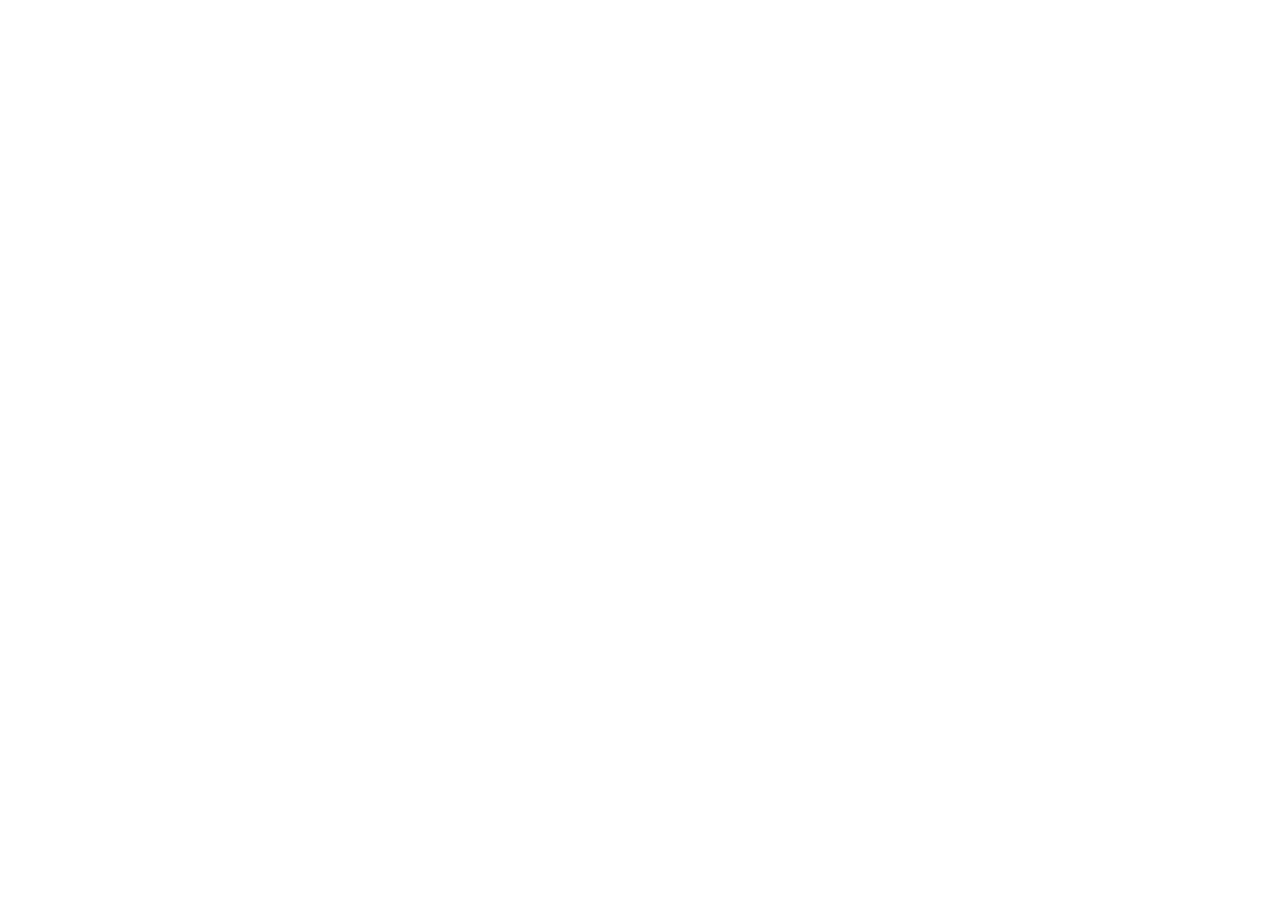
==== pages/cast.html @ 5bb96e89 "feat: Burger menu working, templates for the rest" ====
<!doctype html>
<html lang="en">
  <head>
    <meta charset="UTF-8" />
    <meta name="viewport" content="width=device-width, initial-scale=1.0" />
    <title>Dexter - Cast</title>
  </head>
  <body></body>
</html>
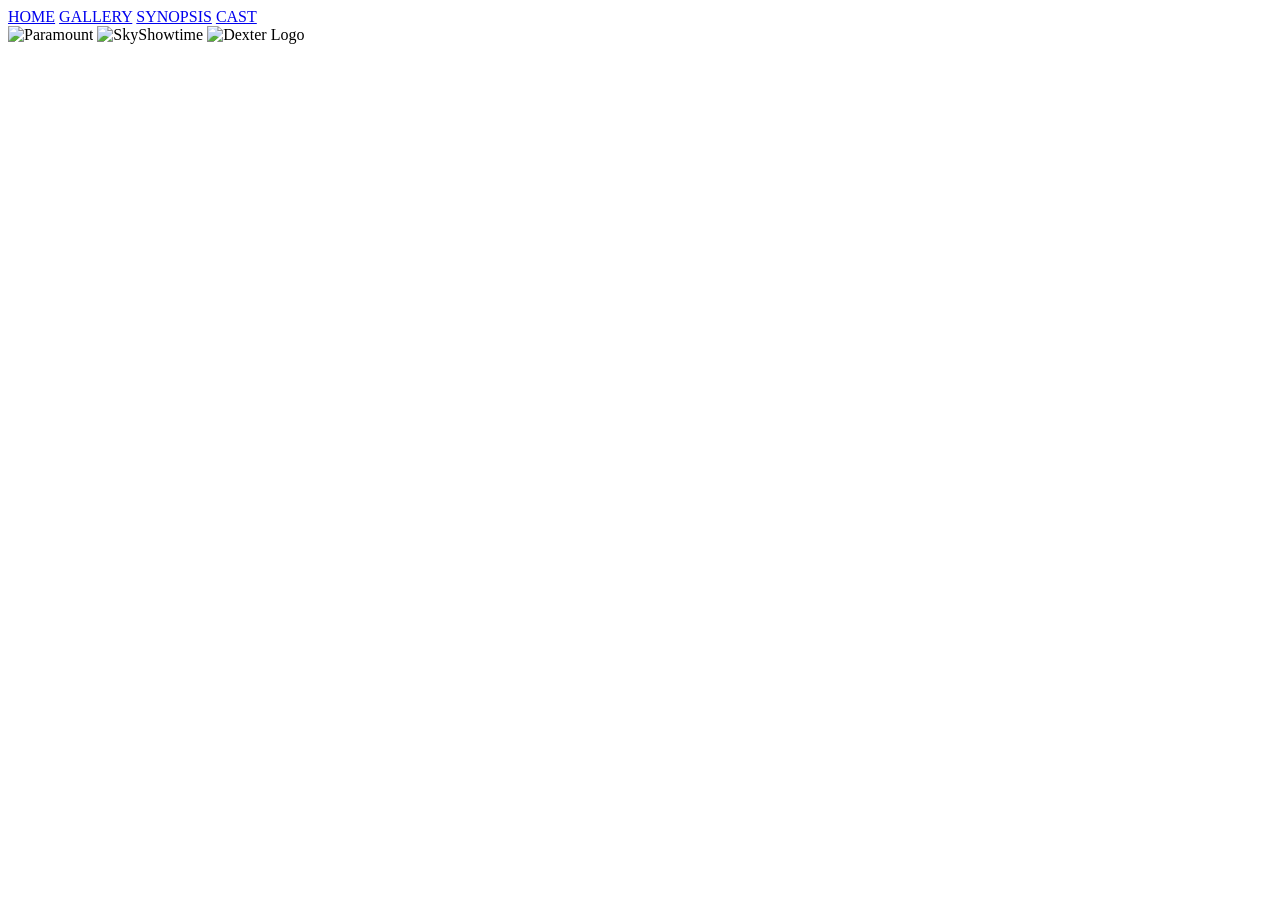
==== commit 6a2c3b34: "feat: Templates" ====
--- a/pages/cast.html
+++ b/pages/cast.html
@@ -3,7 +3,81 @@
   <head>
     <meta charset="UTF-8" />
     <meta name="viewport" content="width=device-width, initial-scale=1.0" />
+    <link rel="stylesheet" type="text/css" href="./styles/cast.css" />
+    <link rel="preconnect" href="https://fonts.googleapis.com" />
+    <link rel="preconnect" href="https://fonts.gstatic.com" crossorigin />
+    <link
+      href="https://fonts.googleapis.com/css2?family=Lato:ital,wght@0,100;0,300;0,400;0,700;0,900;1,100;1,300;1,400;1,700;1,900&family=Special+Elite&display=swap"
+      rel="stylesheet"
+    />
+    <script
+      src="https://kit.fontawesome.com/01ed1881ad.js"
+      crossorigin="anonymous"
+    ></script>
+    <script src="./scripts/burger.js" defer></script>
     <title>Dexter - Cast</title>
   </head>
-  <body></body>
+  <body>
+    <div id="wrapper">
+      <!-- HEADER -->
+      <header>
+        <div id="burger_button">
+          <i class="fa-solid fa-bars"></i>
+        </div>
+        <nav id="nav_links">
+          <div id="site_links">
+            <a class="active" href="./index.html">HOME</a>
+            <a href="./pages/gallery.html">GALLERY</a>
+            <a href="./pages/synopsis.html">SYNOPSIS</a>
+            <a href="./pages/cast.html">CAST</a>
+          </div>
+          <div id="SoMe_links">
+            <a
+              href="https://x.com/theagency_sho"
+              target="_blank"
+              rel="noopener noreferrer"
+              aria-label="Dexter on X"
+            >
+              <i class="fa-brands fa-x-twitter"></i>
+            </a>
+
+            <a
+              href="https://www.facebook.com/DexterOnShowtime"
+              target="_blank"
+              rel="noopener noreferrer"
+              aria-label="Dexter on Facebook"
+            >
+              <i class="fa-brands fa-facebook-f"></i>
+            </a>
+
+            <a
+              href="https://www.instagram.com/sho_dexter/"
+              target="_blank"
+              rel="noopener noreferrer"
+              aria-label="Dexter on Instagram"
+            >
+              <i class="fa-brands fa-instagram"></i>
+            </a>
+
+            <a
+              href="https://www.youtube.com/@Dexter"
+              target="_blank"
+              rel="noopener noreferrer"
+              aria-label="Dexter on YouTube"
+            >
+              <i class="fa-brands fa-youtube"></i>
+            </a>
+          </div>
+        </nav>
+      </header>
+      <!-- MAIN -->
+      <main></main>
+      <!-- FOOTER -->
+      <footer>
+        <img alt="Paramount" src="./images/footer/paramount.svg" />
+        <img alt="SkyShowtime" src="./images/footer/skyshowtime.svg" />
+        <img alt="Dexter Logo" src="./images/footer/dexter_logo2.svg" />
+      </footer>
+    </div>
+  </body>
 </html>
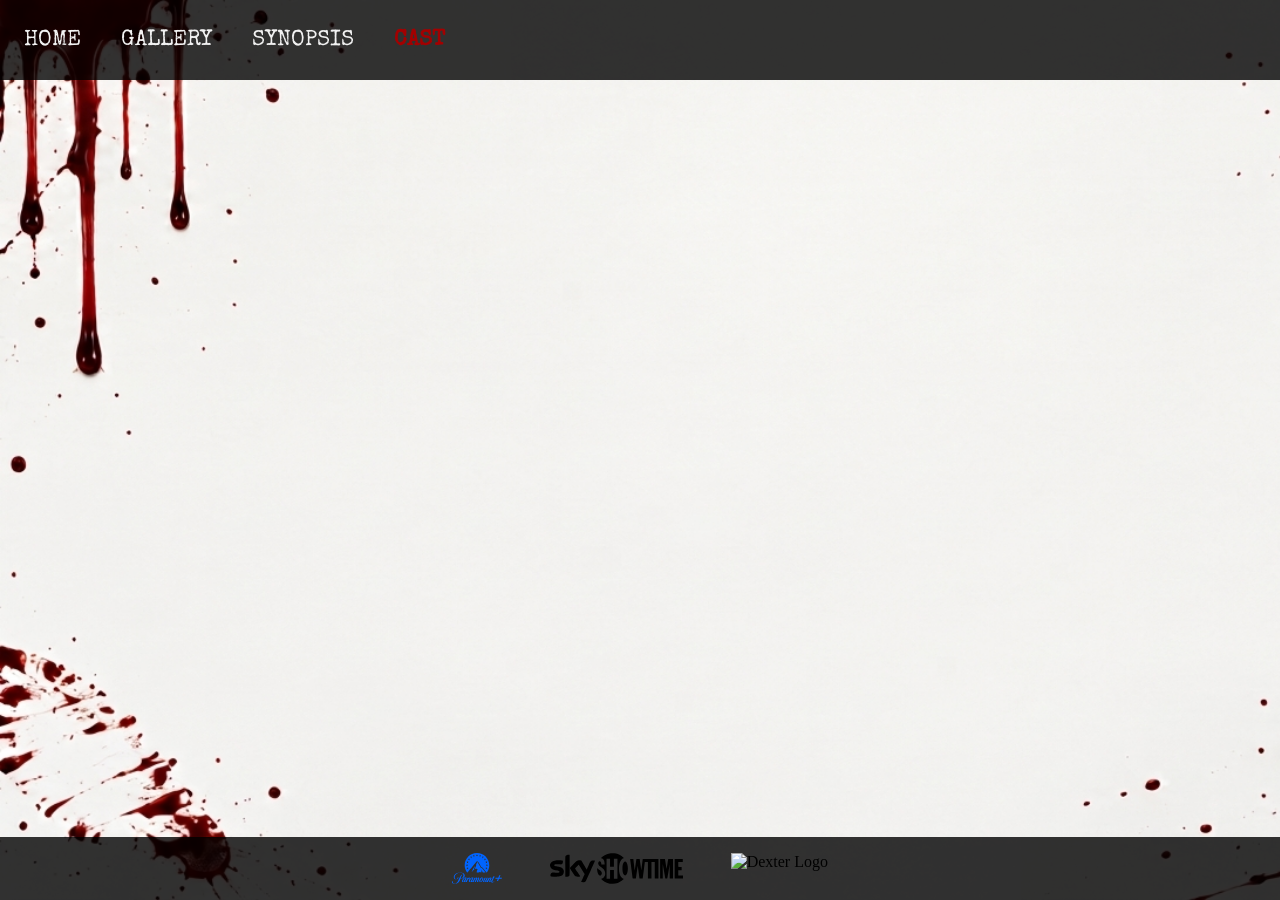
==== commit 98b13440: "fix: Template links fix" ====
--- a/pages/cast.html
+++ b/pages/cast.html
@@ -3,7 +3,7 @@
   <head>
     <meta charset="UTF-8" />
     <meta name="viewport" content="width=device-width, initial-scale=1.0" />
-    <link rel="stylesheet" type="text/css" href="./styles/cast.css" />
+    <link rel="stylesheet" type="text/css" href="../styles/cast.css" />
     <link rel="preconnect" href="https://fonts.googleapis.com" />
     <link rel="preconnect" href="https://fonts.gstatic.com" crossorigin />
     <link
@@ -14,7 +14,7 @@
       src="https://kit.fontawesome.com/01ed1881ad.js"
       crossorigin="anonymous"
     ></script>
-    <script src="./scripts/burger.js" defer></script>
+    <script src="../scripts/burger.js" defer></script>
     <title>Dexter - Cast</title>
   </head>
   <body>
@@ -26,10 +26,10 @@
         </div>
         <nav id="nav_links">
           <div id="site_links">
-            <a class="active" href="./index.html">HOME</a>
-            <a href="./pages/gallery.html">GALLERY</a>
-            <a href="./pages/synopsis.html">SYNOPSIS</a>
-            <a href="./pages/cast.html">CAST</a>
+            <a href="../index.html">HOME</a>
+            <a href="./gallery.html">GALLERY</a>
+            <a href="./synopsis.html">SYNOPSIS</a>
+            <a class="active" href="./cast.html">CAST</a>
           </div>
           <div id="SoMe_links">
             <a
@@ -74,9 +74,9 @@
       <main></main>
       <!-- FOOTER -->
       <footer>
-        <img alt="Paramount" src="./images/footer/paramount.svg" />
-        <img alt="SkyShowtime" src="./images/footer/skyshowtime.svg" />
-        <img alt="Dexter Logo" src="./images/footer/dexter_logo2.svg" />
+        <img alt="Paramount" src="../images/footer/paramount.svg" />
+        <img alt="SkyShowtime" src="../images/footer/skyshowtime.svg" />
+        <img alt="Dexter Logo" src="../images/footer/dexter_logo2.svg" />
       </footer>
     </div>
   </body>
--- a/styles/cast.css
+++ b/styles/cast.css
@@ -0,0 +1 @@
+@import url("standard.css");
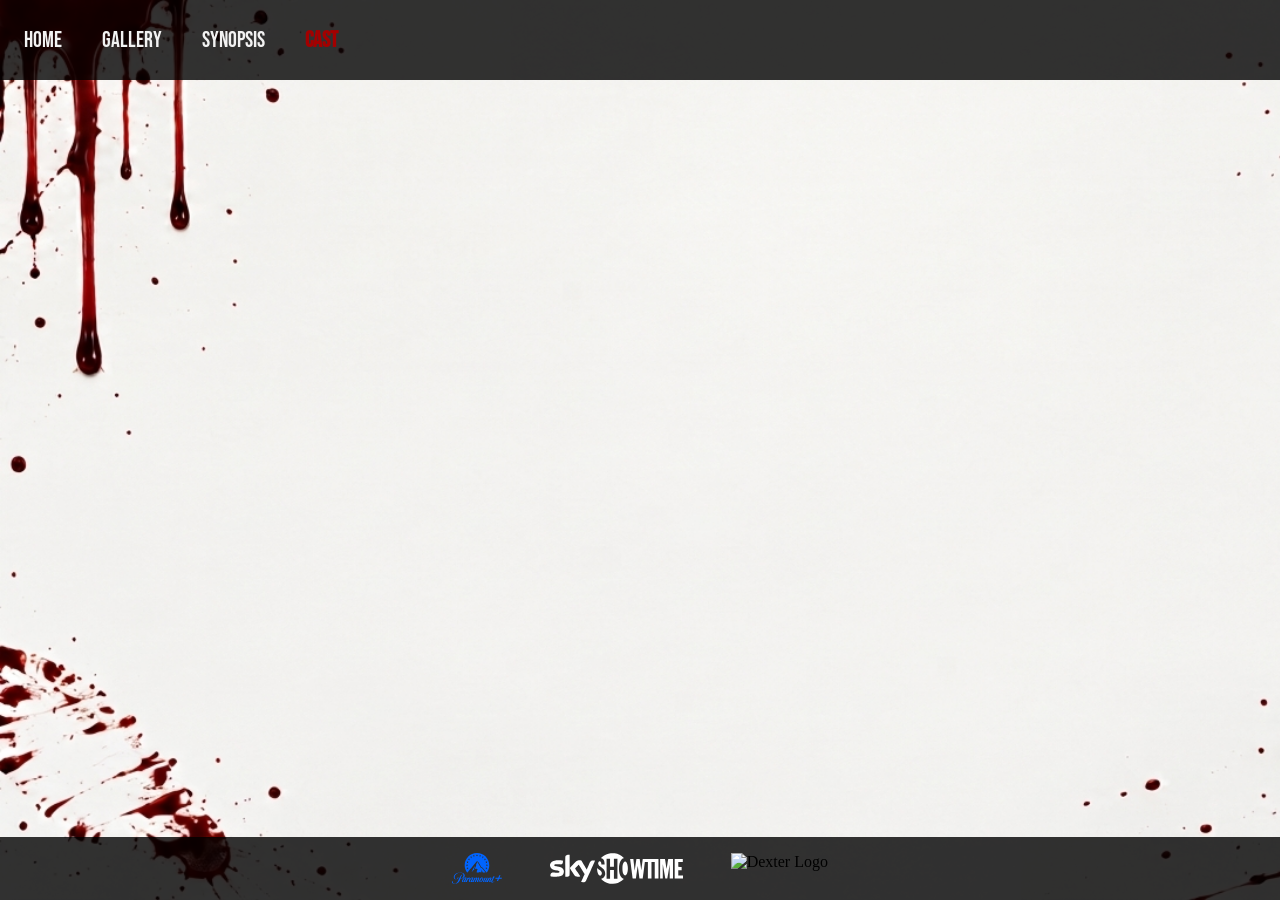
==== commit 16a7e0e4: "fix: Moved to import in css standard" ====
--- a/pages/cast.html
+++ b/pages/cast.html
@@ -4,12 +4,6 @@
     <meta charset="UTF-8" />
     <meta name="viewport" content="width=device-width, initial-scale=1.0" />
     <link rel="stylesheet" type="text/css" href="../styles/cast.css" />
-    <link rel="preconnect" href="https://fonts.googleapis.com" />
-    <link rel="preconnect" href="https://fonts.gstatic.com" crossorigin />
-    <link
-      href="https://fonts.googleapis.com/css2?family=Lato:ital,wght@0,100;0,300;0,400;0,700;0,900;1,100;1,300;1,400;1,700;1,900&family=Special+Elite&display=swap"
-      rel="stylesheet"
-    />
     <script
       src="https://kit.fontawesome.com/01ed1881ad.js"
       crossorigin="anonymous"
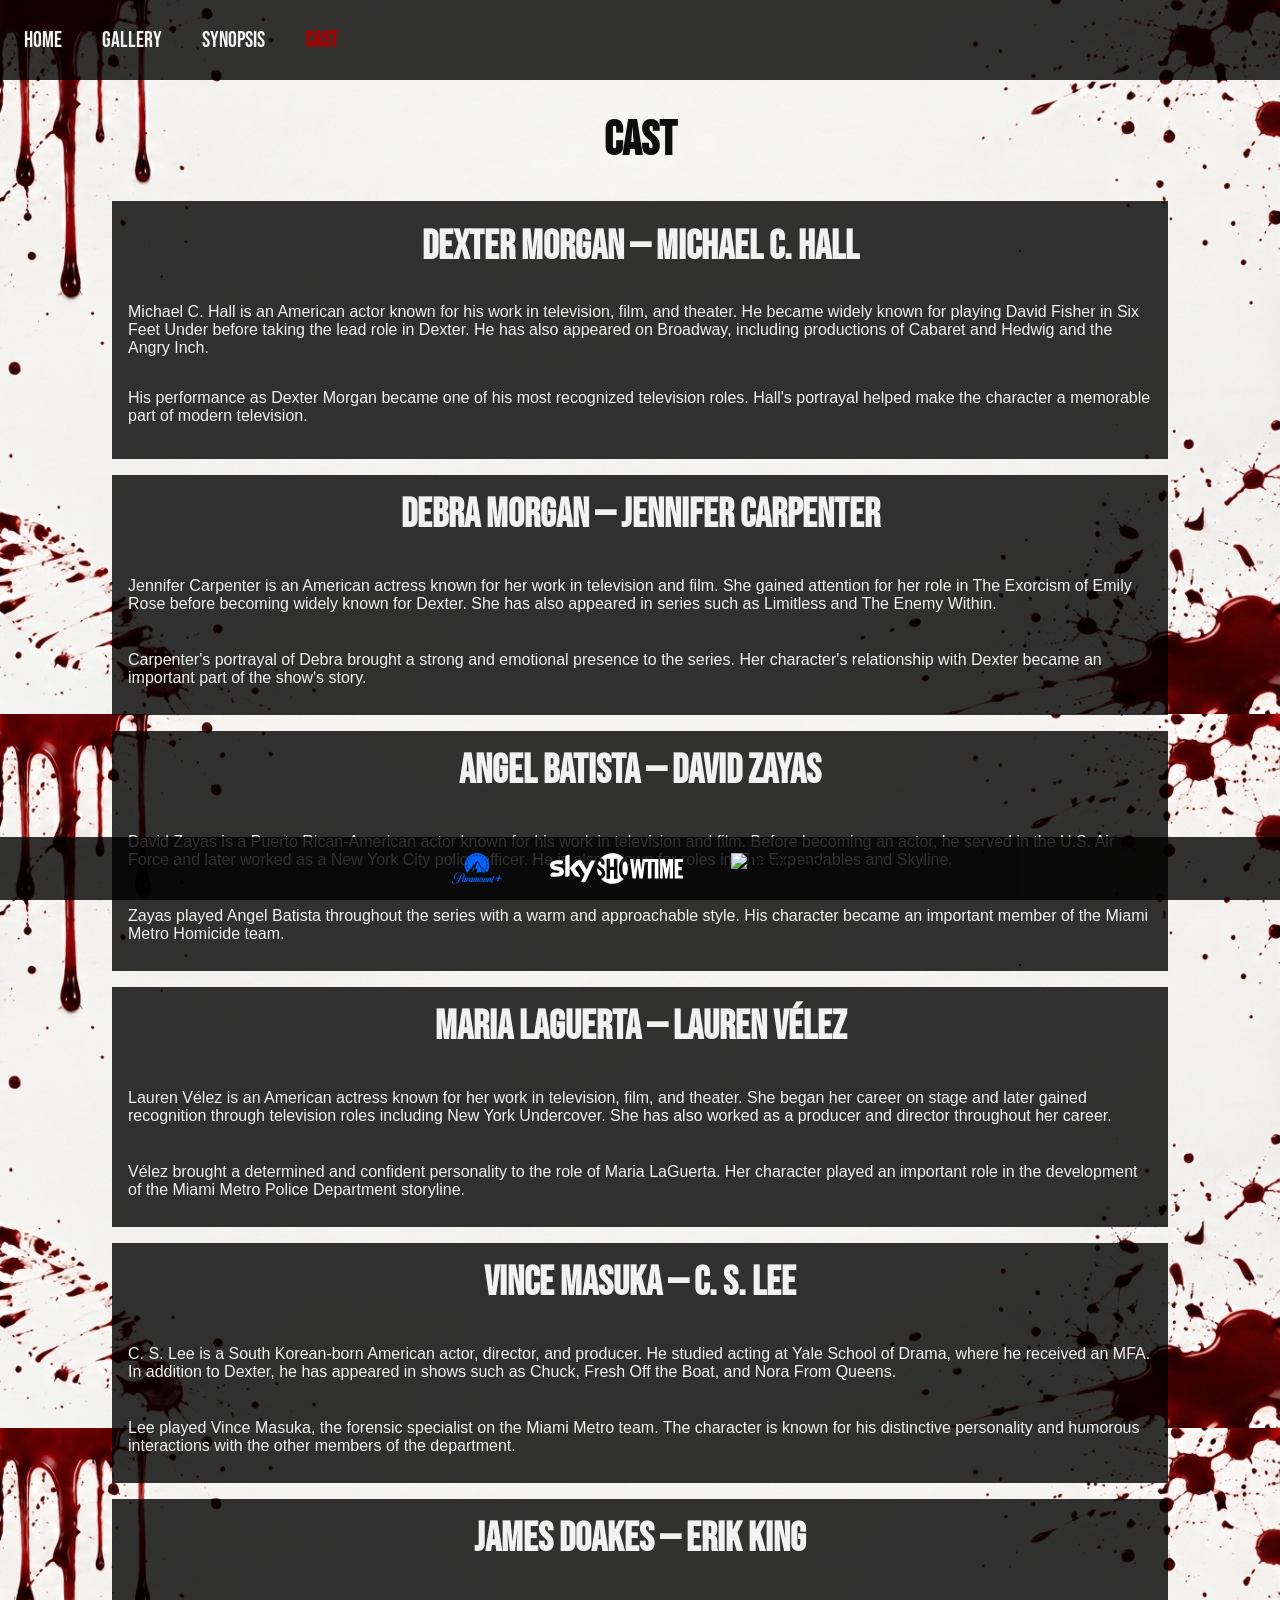
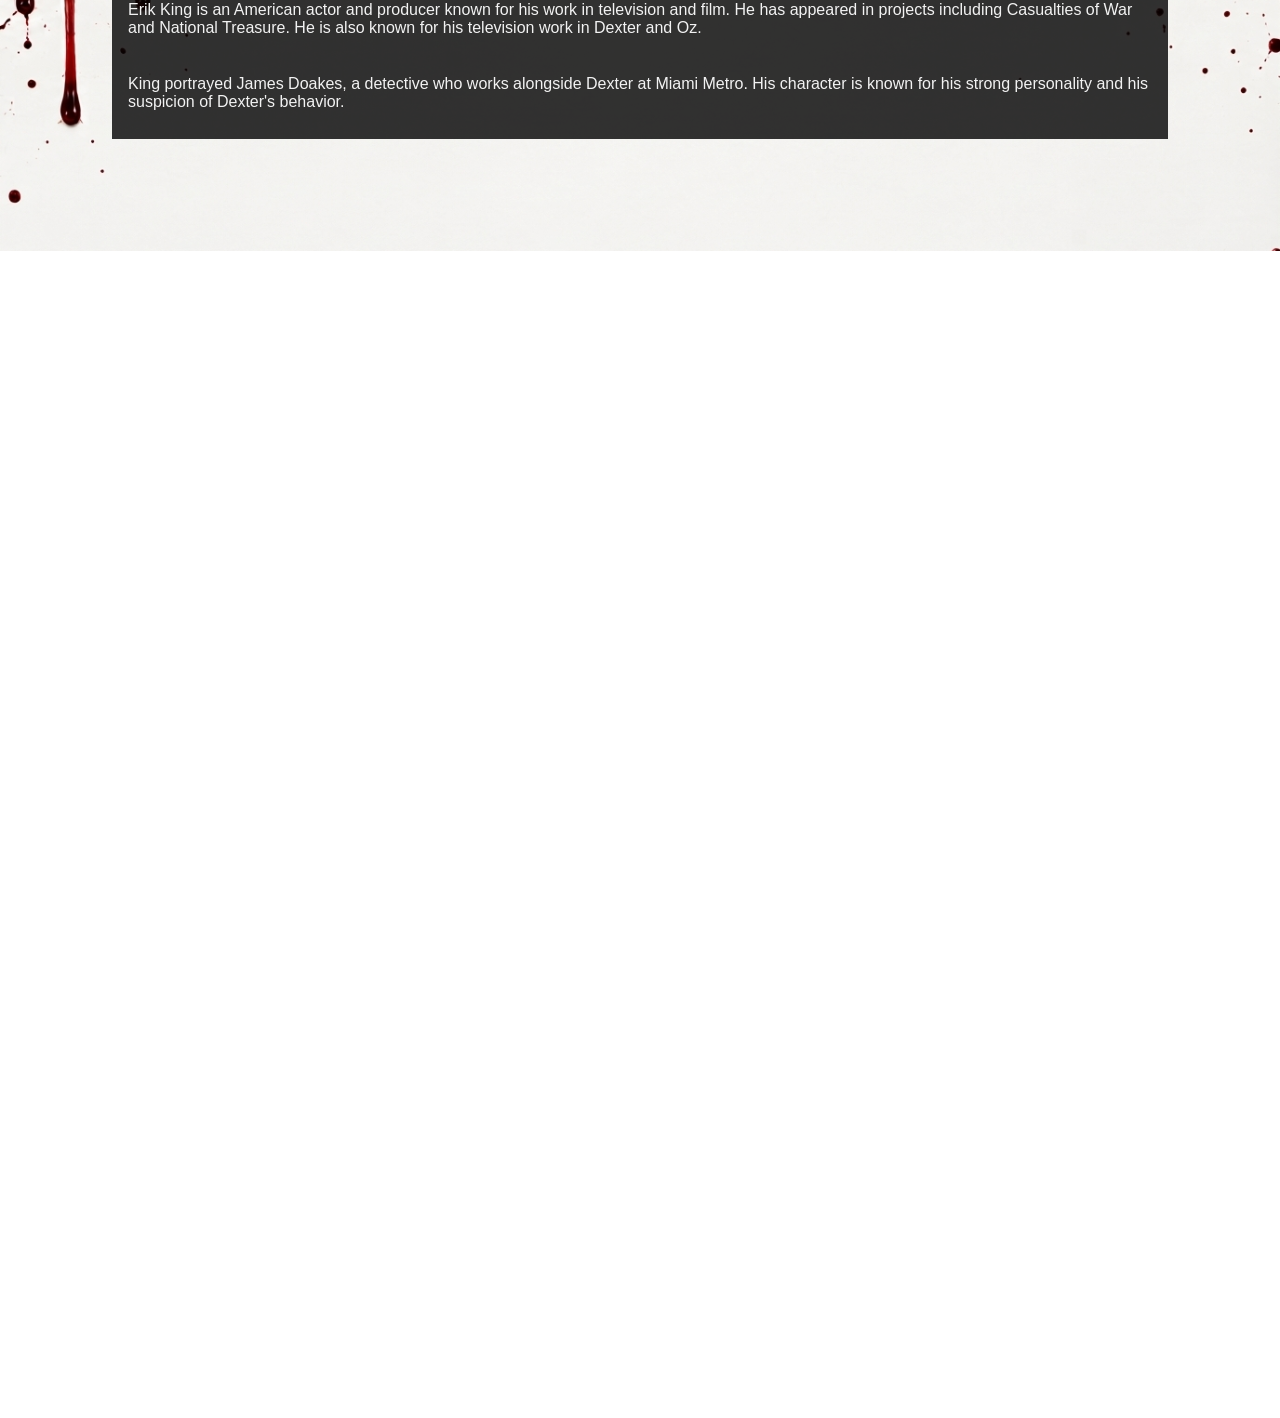
==== commit 7e7d4838: "feat: First version completed" ====
--- a/pages/cast.html
+++ b/pages/cast.html
@@ -65,7 +65,194 @@
         </nav>
       </header>
       <!-- MAIN -->
-      <main></main>
+      <main>
+        <h1>Cast</h1>
+        <section id="cast_container">
+          <article>
+            <picture>
+              <source
+                media="(max-width: 600px)"
+                srcset="../images/cast/dexter_600.jpg"
+              />
+              <source
+                media="(min-width: 601px)"
+                srcset="../images/cast/dexter.jpg"
+              />
+              <img
+                src="../images/cast/dexter.jpg"
+                alt="Michael C. Hall"
+                loading="lazy"
+              />
+            </picture>
+            <h3>Dexter Morgan — Michael C. Hall</h3>
+            <p>
+              Michael C. Hall is an American actor known for his work in
+              television, film, and theater. He became widely known for playing
+              David Fisher in Six Feet Under before taking the lead role in
+              Dexter. He has also appeared on Broadway, including productions of
+              Cabaret and Hedwig and the Angry Inch.
+            </p>
+            <p>
+              His performance as Dexter Morgan became one of his most recognized
+              television roles. Hall's portrayal helped make the character a
+              memorable part of modern television.
+            </p>
+          </article>
+
+          <article>
+            <picture>
+              <source
+                media="(max-width: 600px)"
+                srcset="../images/cast/debra_600.jpg"
+              />
+              <source
+                media="(min-width: 601px)"
+                srcset="../images/cast/debra.jpg"
+              />
+              <img
+                src="../images/cast/debra.jpg"
+                alt="Jennifer Carpenter"
+                loading="lazy"
+              />
+            </picture>
+            <h3>Debra Morgan — Jennifer Carpenter</h3>
+            <p>
+              Jennifer Carpenter is an American actress known for her work in
+              television and film. She gained attention for her role in The
+              Exorcism of Emily Rose before becoming widely known for Dexter.
+              She has also appeared in series such as Limitless and The Enemy
+              Within.
+            </p>
+            <p>
+              Carpenter's portrayal of Debra brought a strong and emotional
+              presence to the series. Her character's relationship with Dexter
+              became an important part of the show's story.
+            </p>
+          </article>
+
+          <article>
+            <picture>
+              <source
+                media="(max-width: 600px)"
+                srcset="../images/cast/batista_600.jpg"
+              />
+              <source
+                media="(min-width: 601px)"
+                srcset="../images/cast/batista.jpg"
+              />
+              <img
+                src="../images/cast/batista.jpg"
+                alt="David Zayas"
+                loading="lazy"
+              />
+            </picture>
+            <h3>Angel Batista — David Zayas</h3>
+            <p>
+              David Zayas is a Puerto Rican-American actor known for his work in
+              television and film. Before becoming an actor, he served in the
+              U.S. Air Force and later worked as a New York City police officer.
+              He is also known for roles in The Expendables and Skyline.
+            </p>
+            <p>
+              Zayas played Angel Batista throughout the series with a warm and
+              approachable style. His character became an important member of
+              the Miami Metro Homicide team.
+            </p>
+          </article>
+
+          <article>
+            <picture>
+              <source
+                media="(max-width: 600px)"
+                srcset="../images/cast/laguerta_600.jpg"
+              />
+              <source
+                media="(min-width: 601px)"
+                srcset="../images/cast/laguerta.jpg"
+              />
+              <img
+                src="../images/cast/laguerta.jpg"
+                alt="Lauren Vélez"
+                loading="lazy"
+              />
+            </picture>
+            <h3>Maria LaGuerta — Lauren Vélez</h3>
+            <p>
+              Lauren Vélez is an American actress known for her work in
+              television, film, and theater. She began her career on stage and
+              later gained recognition through television roles including New
+              York Undercover. She has also worked as a producer and director
+              throughout her career.
+            </p>
+            <p>
+              Vélez brought a determined and confident personality to the role
+              of Maria LaGuerta. Her character played an important role in the
+              development of the Miami Metro Police Department storyline.
+            </p>
+          </article>
+
+          <article>
+            <picture>
+              <source
+                media="(max-width: 600px)"
+                srcset="../images/cast/masuka_600.jpg"
+              />
+              <source
+                media="(min-width: 601px)"
+                srcset="../images/cast/masuka.jpg"
+              />
+              <img
+                src="../images/cast/masuka.jpg"
+                alt="C. S. Lee"
+                loading="lazy"
+              />
+            </picture>
+            <h3>Vince Masuka — C. S. Lee</h3>
+            <p>
+              C. S. Lee is a South Korean-born American actor, director, and
+              producer. He studied acting at Yale School of Drama, where he
+              received an MFA. In addition to Dexter, he has appeared in shows
+              such as Chuck, Fresh Off the Boat, and Nora From Queens.
+            </p>
+            <p>
+              Lee played Vince Masuka, the forensic specialist on the Miami
+              Metro team. The character is known for his distinctive personality
+              and humorous interactions with the other members of the
+              department.
+            </p>
+          </article>
+
+          <article>
+            <picture>
+              <source
+                media="(max-width: 600px)"
+                srcset="../images/cast/doakes_600.jpg"
+              />
+              <source
+                media="(min-width: 601px)"
+                srcset="../images/cast/doakes.jpg"
+              />
+              <img
+                src="../images/cast/doakes.jpg"
+                alt="Erik King"
+                loading="lazy"
+              />
+            </picture>
+            <h3>James Doakes — Erik King</h3>
+            <p>
+              Erik King is an American actor and producer known for his work in
+              television and film. He has appeared in projects including
+              Casualties of War and National Treasure. He is also known for his
+              television work in Dexter and Oz.
+            </p>
+            <p>
+              King portrayed James Doakes, a detective who works alongside
+              Dexter at Miami Metro. His character is known for his strong
+              personality and his suspicion of Dexter's behavior.
+            </p>
+          </article>
+        </section>
+      </main>
       <!-- FOOTER -->
       <footer>
         <img alt="Paramount" src="../images/footer/paramount.svg" />
--- a/styles/cast.css
+++ b/styles/cast.css
@@ -1 +1,93 @@
 @import url("standard.css");
+
+#cast_container {
+  display: flex;
+  flex-direction: column;
+  gap: 1rem;
+}
+
+article {
+  display: flex;
+  flex-direction: column;
+  width: 100%;
+  background-color: var(--text-bg);
+}
+
+h3 {
+  font-size: clamp(1.4rem, 8vw, 2.5rem);
+}
+
+h3,
+p {
+  color: var(--white);
+  padding: 1rem;
+}
+
+img {
+  object-fit: cover;
+  object-position: left;
+}
+
+/* MEDIA QUERIES */
+/* TABLET */
+@media screen and (min-width: 600px) {
+  main {
+    padding: 7rem 7rem;
+  }
+
+  article img {
+    width: 80%;
+  }
+
+  picture {
+    display: flex;
+    justify-content: center;
+    padding: 2rem 0 1rem;
+  }
+}
+
+/* DESKTOP */
+
+@media screen and (min-width: 1024px) {
+  article {
+    display: grid;
+    grid-template-columns: auto;
+    grid-template-rows: repeat(3, 1fr);
+  }
+
+  article picture {
+    grid-area: 1 / 1 / -1 / 2;
+  }
+
+  article:nth-of-type(even) picture {
+    grid-area: 1 / 2 / -1 / 3;
+  }
+
+  article h3 {
+    grid-area: 1 / 2 / 2 / 3;
+    justify-self: center;
+    align-self: end;
+  }
+
+  article:nth-of-type(even) h3 {
+    grid-area: 1 / 1 / 2 / 2;
+  }
+
+  article p {
+    grid-area: 2 / 2 / 3 / 3;
+    place-self: center;
+  }
+
+  article:nth-of-type(even) p {
+    grid-area: 2 / 1 / 3 / 2;
+  }
+
+  article p:last-child {
+    grid-area: 3 / 2 / -1 / 3;
+    place-self: start;
+  }
+
+  article:nth-of-type(even) p:last-child {
+    grid-area: 3 / 1 / -1 / 2;
+  }
+}
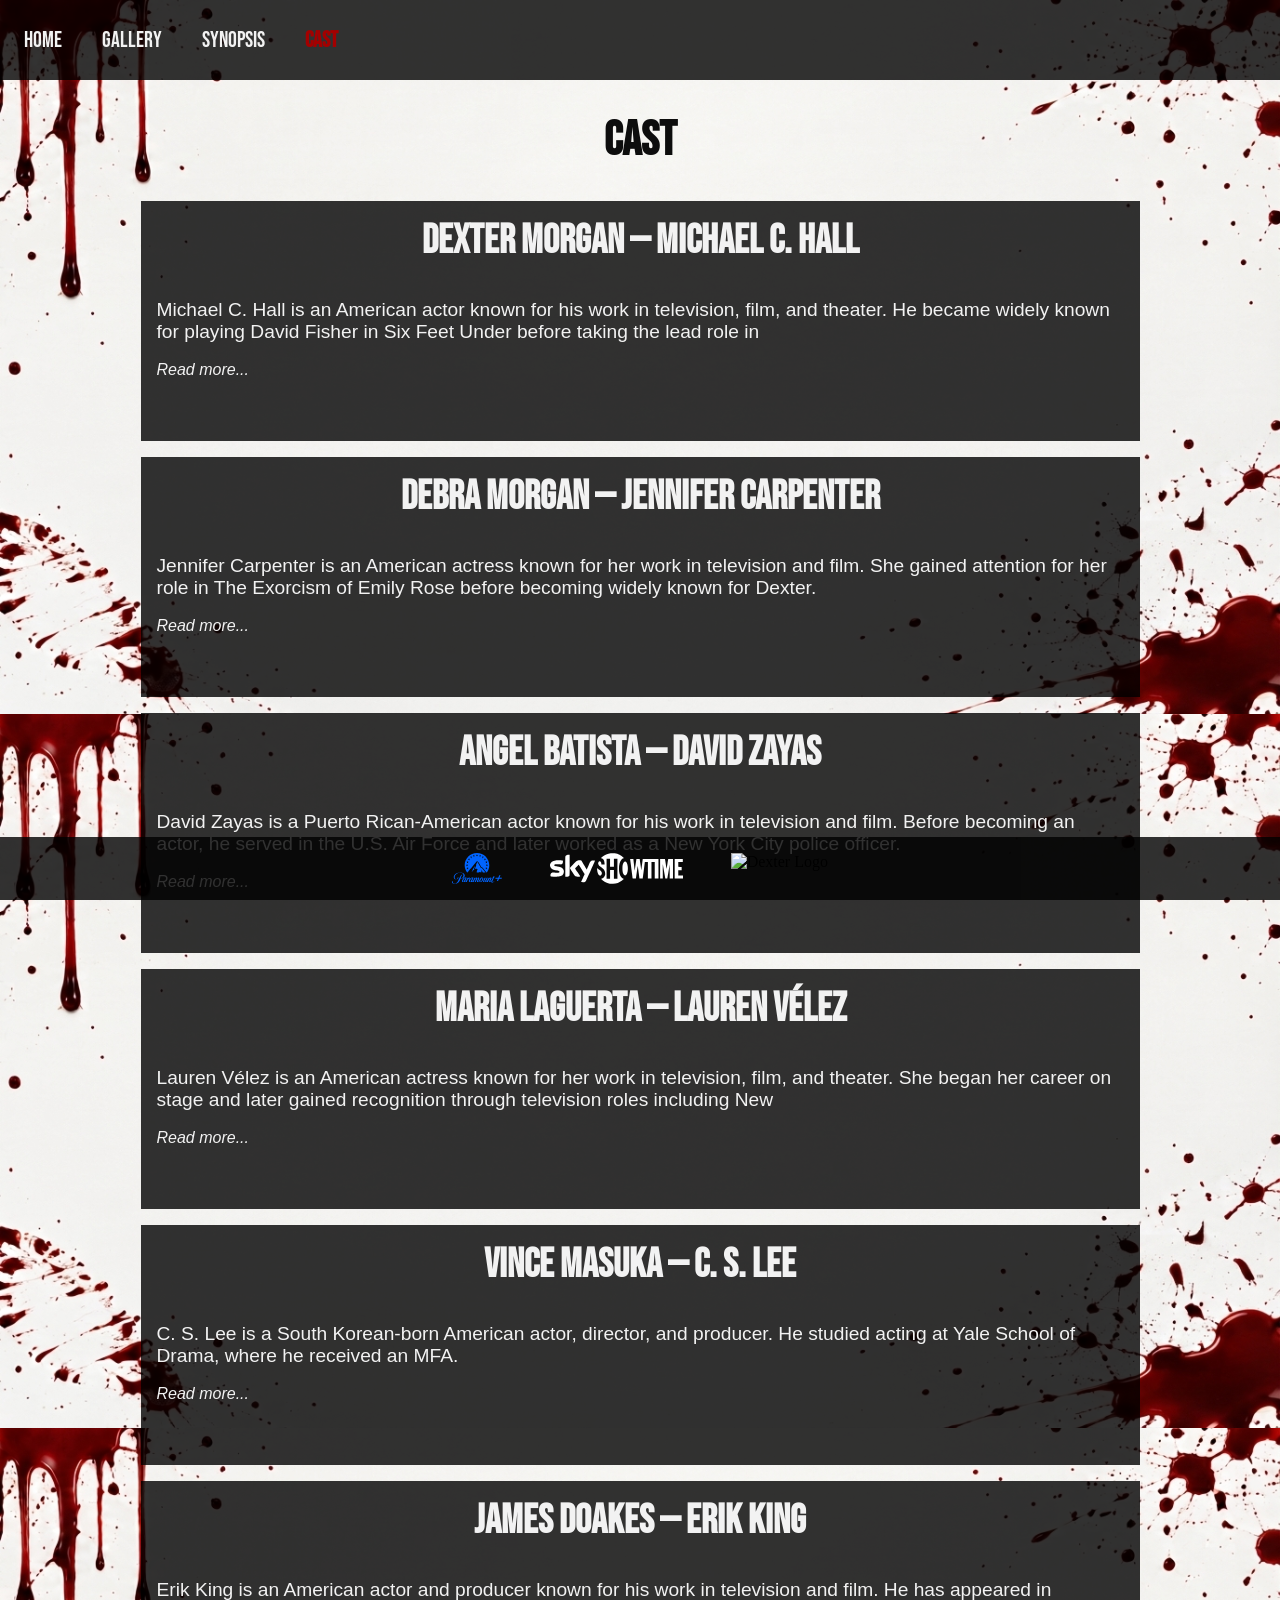
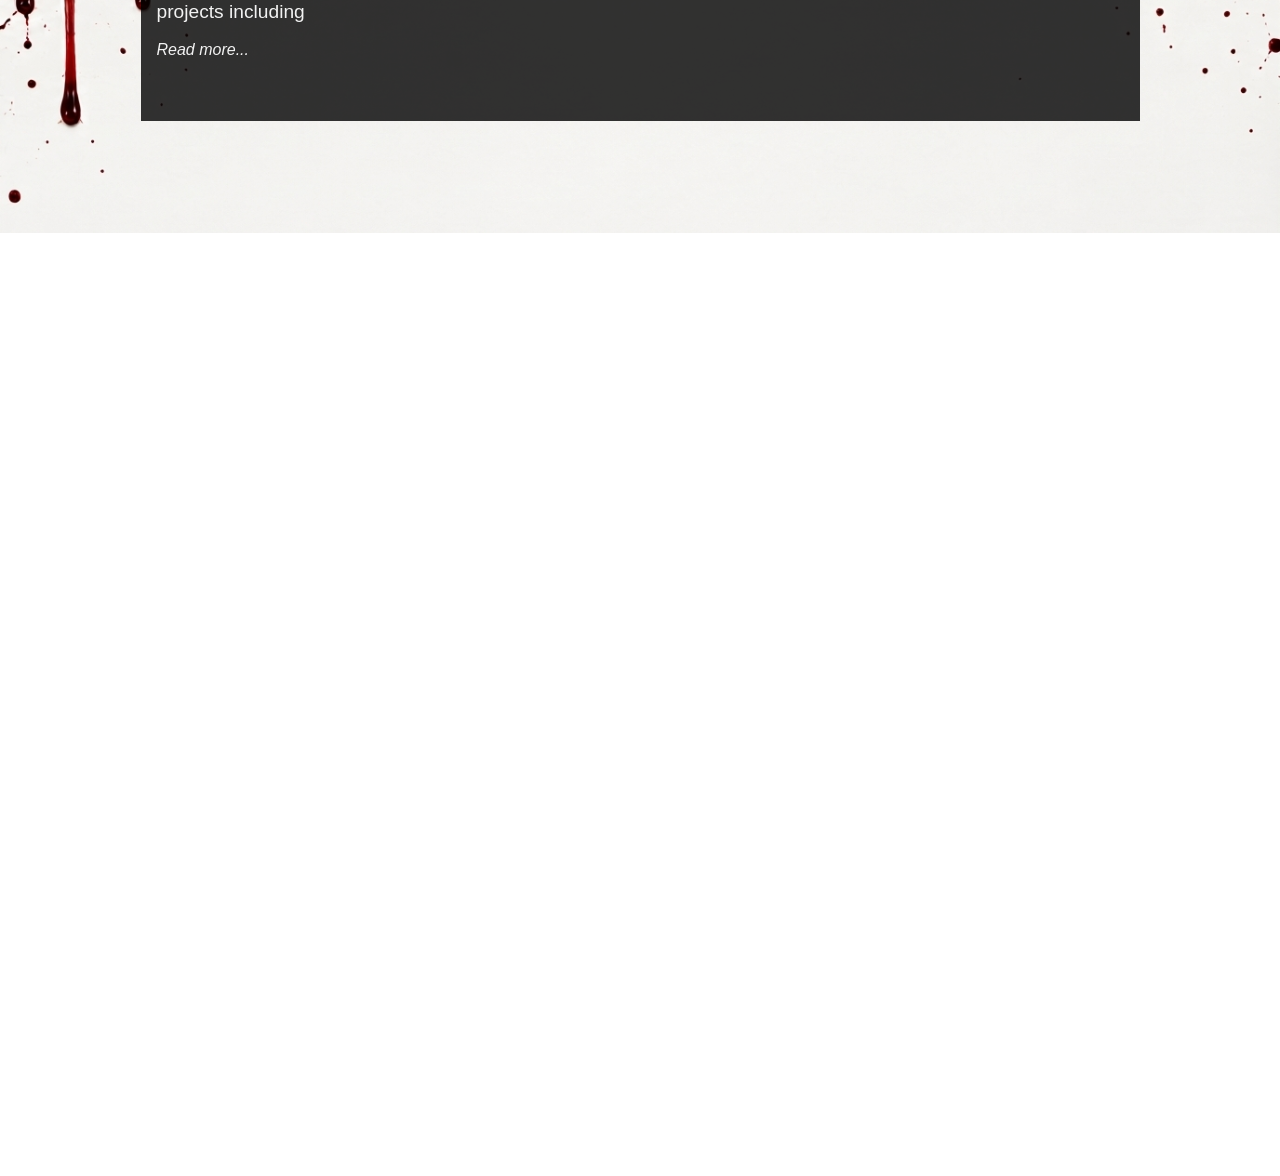
==== commit ad23b918: "feat: Added Read More/Read less" ====
--- a/pages/cast.html
+++ b/pages/cast.html
@@ -9,6 +9,8 @@
       crossorigin="anonymous"
     ></script>
     <script src="../scripts/burger.js" defer></script>
+    <script src="../scripts/cast.js" defer></script>
+
     <title>Dexter - Cast</title>
   </head>
   <body>
@@ -89,14 +91,15 @@
               Michael C. Hall is an American actor known for his work in
               television, film, and theater. He became widely known for playing
               David Fisher in Six Feet Under before taking the lead role in
+            </p>
+            <p>
               Dexter. He has also appeared on Broadway, including productions of
-              Cabaret and Hedwig and the Angry Inch.
-            </p>
-            <p>
-              His performance as Dexter Morgan became one of his most recognized
-              television roles. Hall's portrayal helped make the character a
-              memorable part of modern television.
-            </p>
+              Cabaret and Hedwig and the Angry Inch. His performance as Dexter
+              Morgan became one of his most recognized television roles. Hall's
+              portrayal helped make the character a memorable part of modern
+              television.
+            </p>
+            <span class="read_more">Read more...</span>
           </article>
 
           <article>
@@ -120,14 +123,14 @@
               Jennifer Carpenter is an American actress known for her work in
               television and film. She gained attention for her role in The
               Exorcism of Emily Rose before becoming widely known for Dexter.
+            </p>
+            <p>
               She has also appeared in series such as Limitless and The Enemy
-              Within.
-            </p>
-            <p>
-              Carpenter's portrayal of Debra brought a strong and emotional
-              presence to the series. Her character's relationship with Dexter
-              became an important part of the show's story.
-            </p>
+              Within. Carpenter's portrayal of Debra brought a strong and
+              emotional presence to the series. Her character's relationship
+              with Dexter became an important part of the show's story.
+            </p>
+            <span class="read_more">Read more...</span>
           </article>
 
           <article>
@@ -151,13 +154,14 @@
               David Zayas is a Puerto Rican-American actor known for his work in
               television and film. Before becoming an actor, he served in the
               U.S. Air Force and later worked as a New York City police officer.
-              He is also known for roles in The Expendables and Skyline.
-            </p>
-            <p>
-              Zayas played Angel Batista throughout the series with a warm and
+            </p>
+            <p>
+              He is also known for roles in The Expendables and Skyline. Zayas
+              played Angel Batista throughout the series with a warm and
               approachable style. His character became an important member of
               the Miami Metro Homicide team.
             </p>
+            <span class="read_more">Read more...</span>
           </article>
 
           <article>
@@ -181,14 +185,15 @@
               Lauren Vélez is an American actress known for her work in
               television, film, and theater. She began her career on stage and
               later gained recognition through television roles including New
+            </p>
+            <p>
               York Undercover. She has also worked as a producer and director
-              throughout her career.
-            </p>
-            <p>
-              Vélez brought a determined and confident personality to the role
-              of Maria LaGuerta. Her character played an important role in the
-              development of the Miami Metro Police Department storyline.
-            </p>
+              throughout her career. Vélez brought a determined and confident
+              personality to the role of Maria LaGuerta. Her character played an
+              important role in the development of the Miami Metro Police
+              Department storyline.
+            </p>
+            <span class="read_more">Read more...</span>
           </article>
 
           <article>
@@ -211,15 +216,16 @@
             <p>
               C. S. Lee is a South Korean-born American actor, director, and
               producer. He studied acting at Yale School of Drama, where he
-              received an MFA. In addition to Dexter, he has appeared in shows
-              such as Chuck, Fresh Off the Boat, and Nora From Queens.
-            </p>
-            <p>
-              Lee played Vince Masuka, the forensic specialist on the Miami
-              Metro team. The character is known for his distinctive personality
-              and humorous interactions with the other members of the
-              department.
-            </p>
+              received an MFA.
+            </p>
+            <p>
+              In addition to Dexter, he has appeared in shows such as Chuck,
+              Fresh Off the Boat, and Nora From Queens. Lee played Vince Masuka,
+              the forensic specialist on the Miami Metro team. The character is
+              known for his distinctive personality and humorous interactions
+              with the other members of the department.
+            </p>
+            <span class="read_more">Read more...</span>
           </article>
 
           <article>
@@ -242,14 +248,15 @@
             <p>
               Erik King is an American actor and producer known for his work in
               television and film. He has appeared in projects including
+            </p>
+            <p>
               Casualties of War and National Treasure. He is also known for his
-              television work in Dexter and Oz.
-            </p>
-            <p>
-              King portrayed James Doakes, a detective who works alongside
-              Dexter at Miami Metro. His character is known for his strong
-              personality and his suspicion of Dexter's behavior.
-            </p>
+              television work in Dexter and Oz. King portrayed James Doakes, a
+              detective who works alongside Dexter at Miami Metro. His character
+              is known for his strong personality and his suspicion of Dexter's
+              behavior.
+            </p>
+            <span class="read_more">Read more...</span>
           </article>
         </section>
       </main>
--- a/styles/cast.css
+++ b/styles/cast.css
@@ -1,8 +1,8 @@
 @import url("standard.css");
 
 #cast_container {
-  display: flex;
-  flex-direction: column;
+  display: grid;
+  grid-template-columns: 1fr;
   gap: 1rem;
 }
 
@@ -11,6 +11,7 @@
   flex-direction: column;
   width: 100%;
   background-color: var(--text-bg);
+  place-self: center;
 }
 
 h3 {
@@ -21,6 +22,19 @@
 p {
   color: var(--white);
   padding: 1rem;
+}
+
+p:nth-last-child(2) {
+  display: none;
+}
+
+p:nth-last-child(2).active {
+  display: block;
+}
+
+.read_more {
+  padding: 0 1rem 1rem;
+  font-style: italic;
 }
 
 img {
@@ -44,6 +58,10 @@
     justify-content: center;
     padding: 2rem 0 1rem;
   }
+
+  .read_more {
+    display: hidden;
+  }
 }
 
 /* DESKTOP */
@@ -51,12 +69,14 @@
 @media screen and (min-width: 1024px) {
   article {
     display: grid;
+    max-width: 999px;
     grid-template-columns: auto;
     grid-template-rows: repeat(3, 1fr);
   }
 
   article picture {
     grid-area: 1 / 1 / -1 / 2;
+    padding: 1rem 0 1rem;
   }
 
   article:nth-of-type(even) picture {
@@ -76,6 +96,7 @@
   article p {
     grid-area: 2 / 2 / 3 / 3;
     place-self: center;
+    font-size: 1.2rem;
   }
 
   article:nth-of-type(even) p {
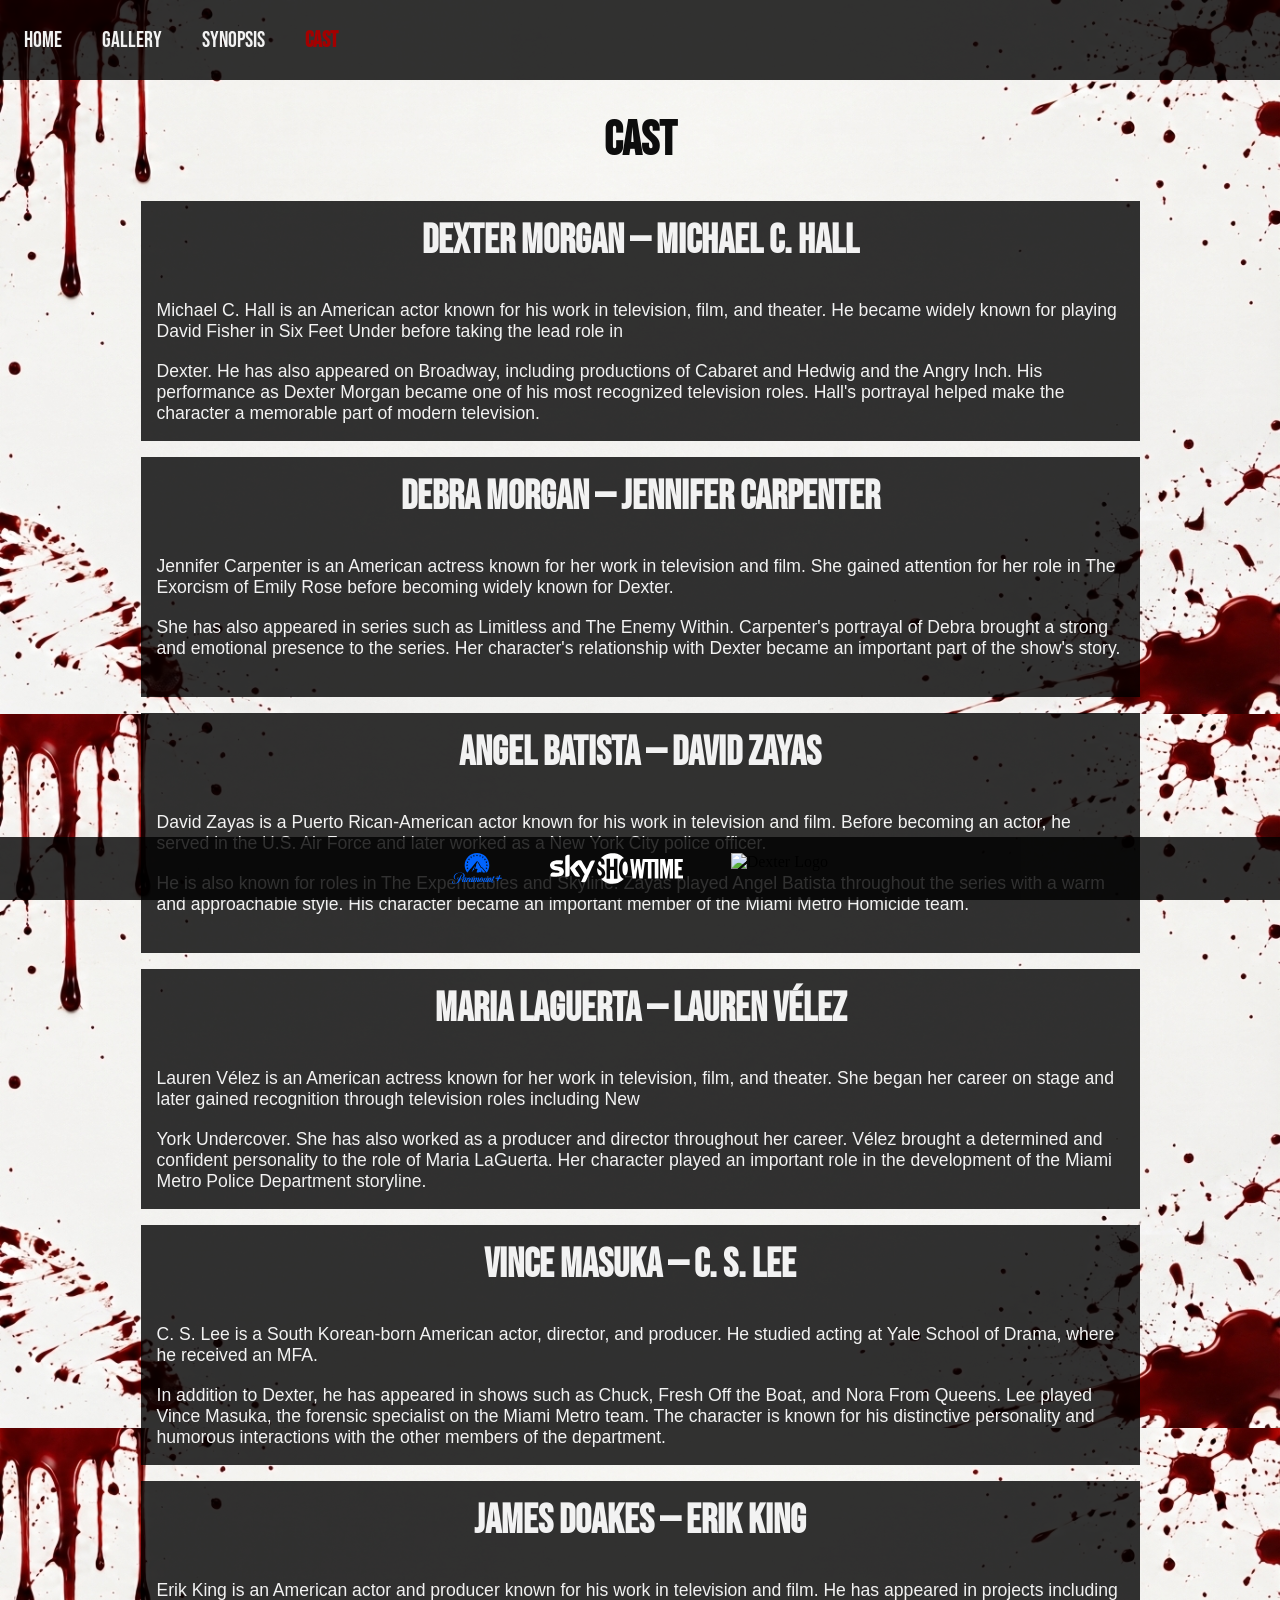
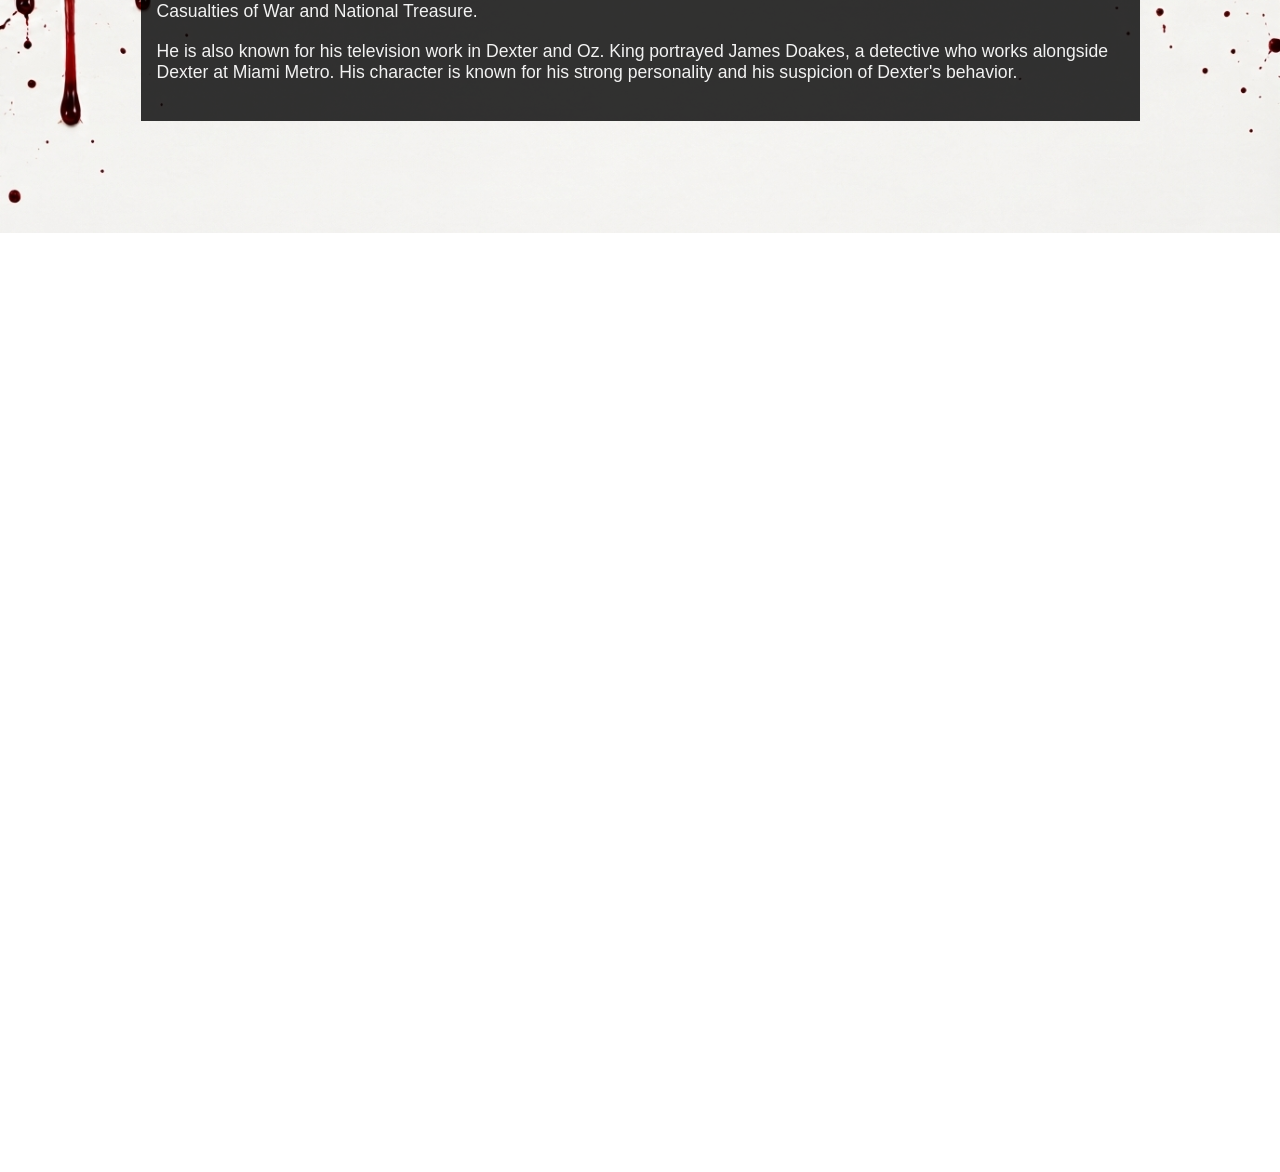
==== commit 92aa2dab: "fix: Desktop styling fixes" ====
--- a/pages/cast.html
+++ b/pages/cast.html
@@ -248,13 +248,13 @@
             <p>
               Erik King is an American actor and producer known for his work in
               television and film. He has appeared in projects including
-            </p>
-            <p>
-              Casualties of War and National Treasure. He is also known for his
-              television work in Dexter and Oz. King portrayed James Doakes, a
-              detective who works alongside Dexter at Miami Metro. His character
-              is known for his strong personality and his suspicion of Dexter's
-              behavior.
+              Casualties of War and National Treasure.
+            </p>
+            <p>
+              He is also known for his television work in Dexter and Oz. King
+              portrayed James Doakes, a detective who works alongside Dexter at
+              Miami Metro. His character is known for his strong personality and
+              his suspicion of Dexter's behavior.
             </p>
             <span class="read_more">Read more...</span>
           </article>
--- a/styles/cast.css
+++ b/styles/cast.css
@@ -53,14 +53,22 @@
     width: 80%;
   }
 
+  article p {
+    font-size: 1.1rem;
+  }
+
   picture {
     display: flex;
     justify-content: center;
     padding: 2rem 0 1rem;
   }
 
+  p:nth-last-child(2) {
+    display: block;
+  }
+
   .read_more {
-    display: hidden;
+    display: none;
   }
 }
 
@@ -96,19 +104,21 @@
   article p {
     grid-area: 2 / 2 / 3 / 3;
     place-self: center;
-    font-size: 1.2rem;
   }
 
   article:nth-of-type(even) p {
     grid-area: 2 / 1 / 3 / 2;
   }
 
-  article p:last-child {
+  article p:nth-last-child(2) {
     grid-area: 3 / 2 / -1 / 3;
     place-self: start;
+    padding-top: 0;
   }
 
-  article:nth-of-type(even) p:last-child {
+  article:nth-of-type(even) p:nth-last-child(2) {
     grid-area: 3 / 1 / -1 / 2;
+    place-self: start;
+    padding-top: 0;
   }
 }
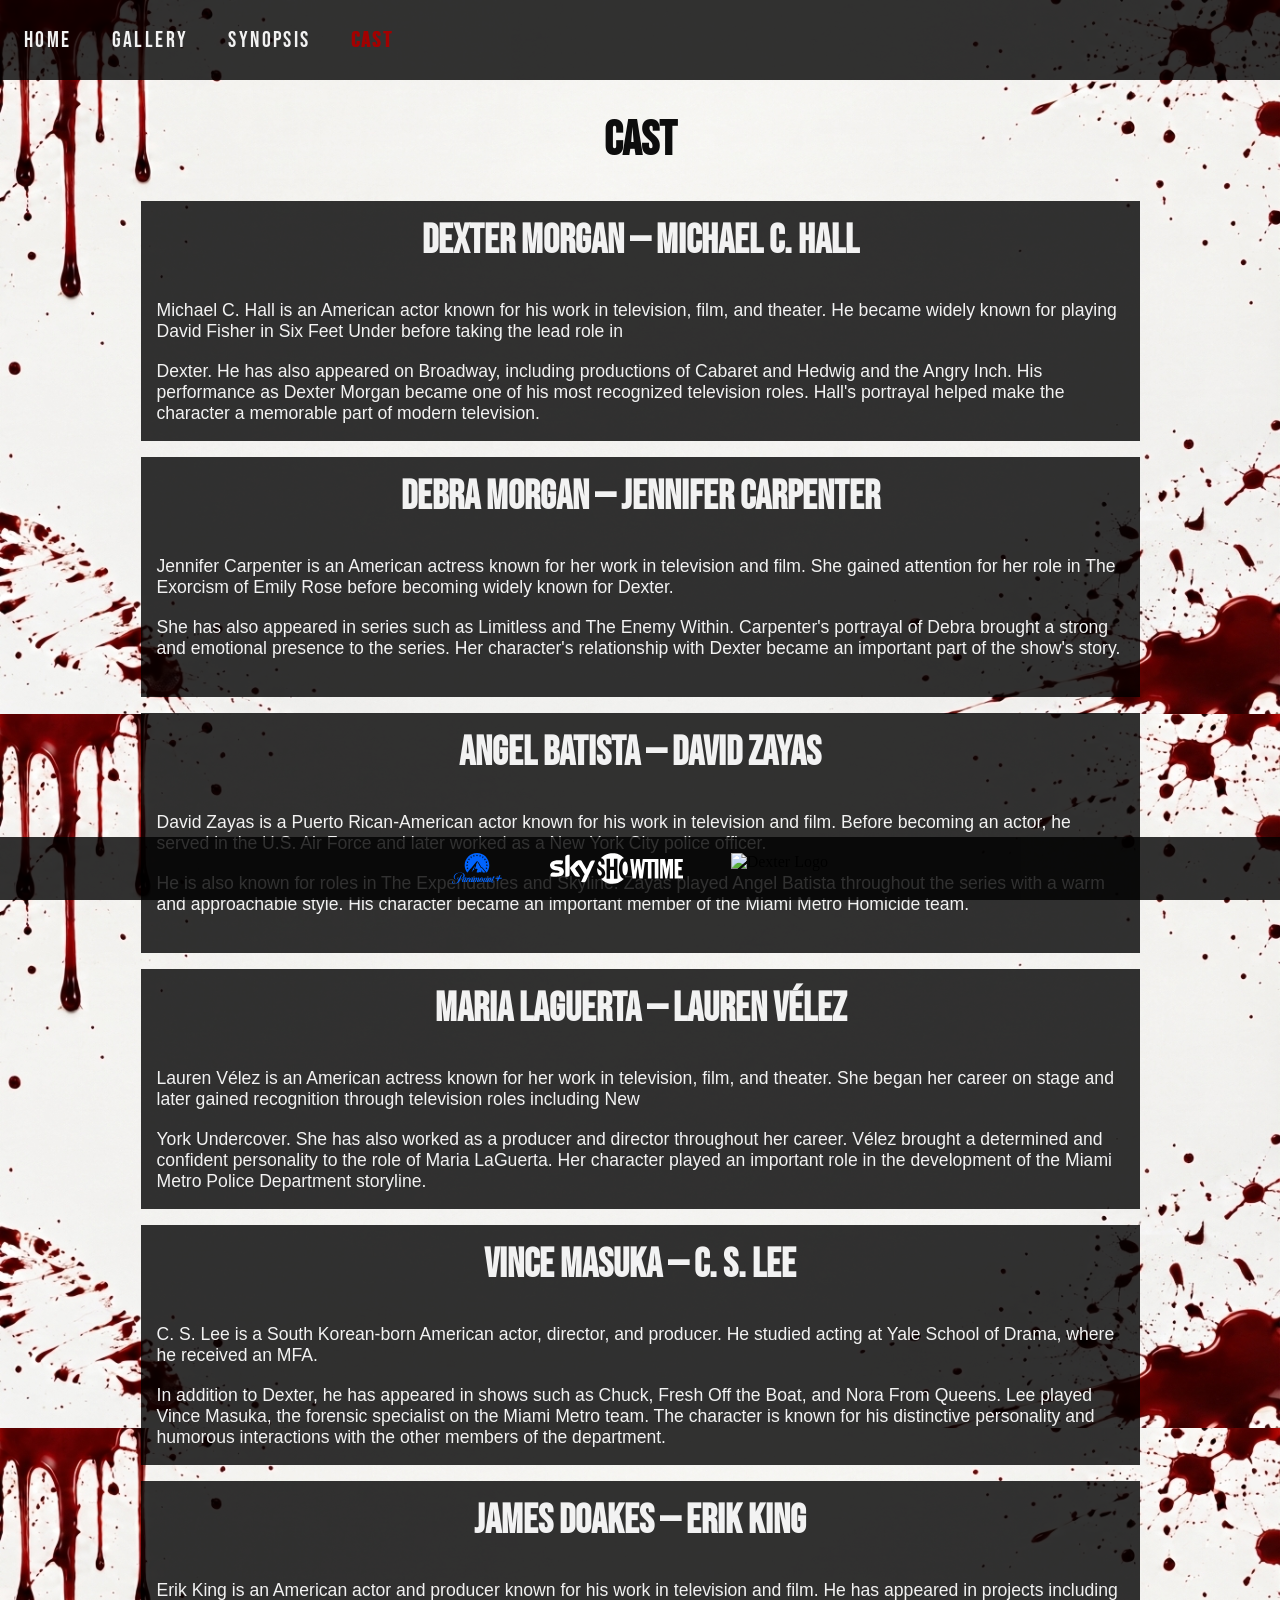
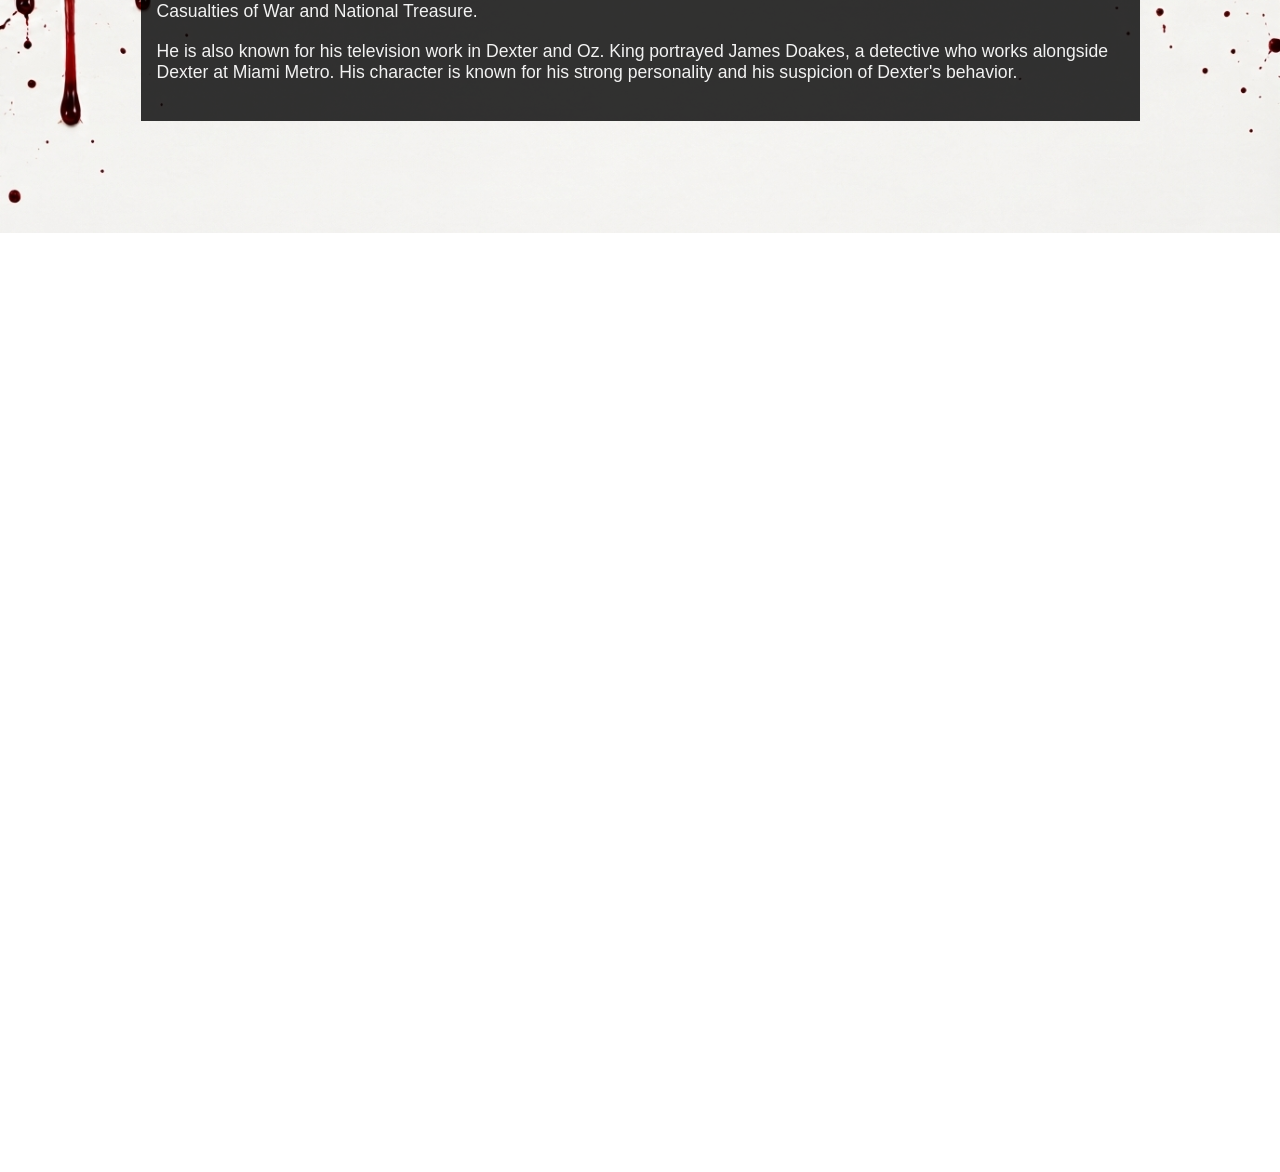
==== commit 877b1311: "fix: Validatiors fixes" ====
--- a/pages/cast.html
+++ b/pages/cast.html
@@ -69,7 +69,7 @@
       <!-- MAIN -->
       <main>
         <h1>Cast</h1>
-        <section id="cast_container">
+        <div id="cast_container">
           <article>
             <picture>
               <source
@@ -86,7 +86,7 @@
                 loading="lazy"
               />
             </picture>
-            <h3>Dexter Morgan — Michael C. Hall</h3>
+            <h2>Dexter Morgan — Michael C. Hall</h2>
             <p>
               Michael C. Hall is an American actor known for his work in
               television, film, and theater. He became widely known for playing
@@ -118,7 +118,7 @@
                 loading="lazy"
               />
             </picture>
-            <h3>Debra Morgan — Jennifer Carpenter</h3>
+            <h2>Debra Morgan — Jennifer Carpenter</h2>
             <p>
               Jennifer Carpenter is an American actress known for her work in
               television and film. She gained attention for her role in The
@@ -149,7 +149,7 @@
                 loading="lazy"
               />
             </picture>
-            <h3>Angel Batista — David Zayas</h3>
+            <h2>Angel Batista — David Zayas</h2>
             <p>
               David Zayas is a Puerto Rican-American actor known for his work in
               television and film. Before becoming an actor, he served in the
@@ -180,7 +180,7 @@
                 loading="lazy"
               />
             </picture>
-            <h3>Maria LaGuerta — Lauren Vélez</h3>
+            <h2>Maria LaGuerta — Lauren Vélez</h2>
             <p>
               Lauren Vélez is an American actress known for her work in
               television, film, and theater. She began her career on stage and
@@ -212,7 +212,7 @@
                 loading="lazy"
               />
             </picture>
-            <h3>Vince Masuka — C. S. Lee</h3>
+            <h2>Vince Masuka — C. S. Lee</h2>
             <p>
               C. S. Lee is a South Korean-born American actor, director, and
               producer. He studied acting at Yale School of Drama, where he
@@ -244,7 +244,7 @@
                 loading="lazy"
               />
             </picture>
-            <h3>James Doakes — Erik King</h3>
+            <h2>James Doakes — Erik King</h2>
             <p>
               Erik King is an American actor and producer known for his work in
               television and film. He has appeared in projects including
@@ -258,7 +258,7 @@
             </p>
             <span class="read_more">Read more...</span>
           </article>
-        </section>
+        </div>
       </main>
       <!-- FOOTER -->
       <footer>
--- a/styles/cast.css
+++ b/styles/cast.css
@@ -14,11 +14,11 @@
   place-self: center;
 }
 
-h3 {
+h2 {
   font-size: clamp(1.4rem, 8vw, 2.5rem);
 }
 
-h3,
+h2,
 p {
   color: var(--white);
   padding: 1rem;
@@ -91,13 +91,13 @@
     grid-area: 1 / 2 / -1 / 3;
   }
 
-  article h3 {
+  article h2 {
     grid-area: 1 / 2 / 2 / 3;
     justify-self: center;
     align-self: end;
   }
 
-  article:nth-of-type(even) h3 {
+  article:nth-of-type(even) h2 {
     grid-area: 1 / 1 / 2 / 2;
   }
 
